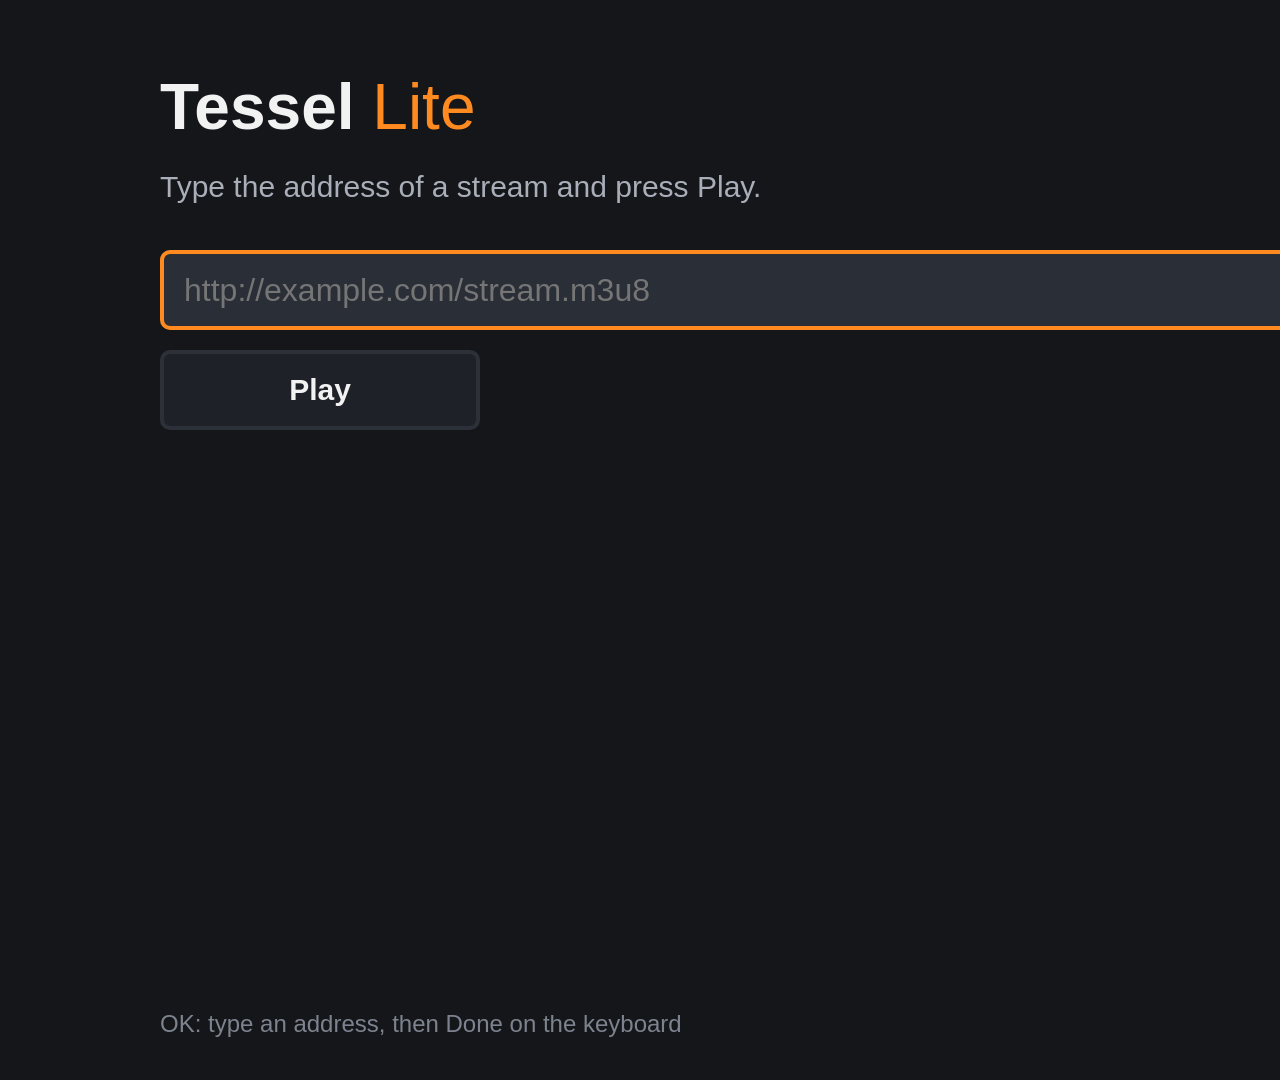
==== tizen-lite/index.html @ aba1d695 "Add Tessel Lite for 2015 to 2017 sets, and say in the README what Tessel needs Issue #192.  The READ" ====
<!DOCTYPE html>
<html lang="en">
<head>
<meta charset="utf-8">
<meta name="viewport" content="width=1920, user-scalable=no"/>
<title>Tessel Lite</title>
<link rel="stylesheet" href="css/lite.css">
</head>
<body>

<!-- AVPlay draws the video where this element is. -->
<object id="player-object" type="application/avplayer"></object>

<div id="home">
    <h1>Tessel <span>Lite</span></h1>
    <p class="lead">Type the address of a stream and press Play.</p>

    <div id="url-row" class="row">
        <input id="url" type="text" autocomplete="off" autocapitalize="off" spellcheck="false"
               placeholder="http://example.com/stream.m3u8">
    </div>
    <div id="play-row" class="row button">Play</div>

    <h2 id="recent-title">Played before</h2>
    <div id="recent"></div>

    <p id="message"></p>
    <p id="hint"></p>
</div>

<div id="osd">
    <div id="osd-title"></div>
    <div id="osd-state"></div>
    <div id="osd-bar"><div id="osd-fill"></div></div>
    <div id="osd-time"></div>
    <div id="osd-hint">OK: pause &nbsp; Left / Right: 10 seconds &nbsp; Rewind / Forward: 1 minute &nbsp; Back: stop</div>
</div>

<!-- Samsung's own APIs (AVPlay).  The TV serves this file; it is not in the package. -->
<script src="$WEBAPIS/webapis/webapis.js"></script>
<script src="js/core.js"></script>
<script src="js/app.js"></script>
</body>
</html>
---- tizen-lite/css/lite.css ----
/* Tessel Lite.  The TV draws the app at 1920x1080 on every model, so sizes are
 * in pixels.  The 2015 and 2016 sets run a WebKit from 2013: no custom
 * properties, no grid, no unprefixed flexbox.  This file uses blocks and
 * absolute positions only (tests/tizen-lite checks). */

html, body {
    margin: 0; padding: 0;
    width: 1920px; height: 1080px;
    overflow: hidden;
    /* Black, and nothing opaque over the player object while a stream plays:
     * the video plane sits behind the page. */
    background: #000;
    color: #f2f2f2;
    font-family: "SamsungOne", "Samsung Sharp Sans", Arial, Helvetica, sans-serif;
    font-size: 30px;
}

#player-object {
    position: absolute; left: 0; top: 0;
    width: 1920px; height: 1080px;
    z-index: 0;
}

/* ── Home ─────────────────────────────────────────────────────────── */
#home {
    position: absolute; left: 0; top: 0;
    width: 1920px; height: 1080px;
    z-index: 2;
    background: #14161a;
}
body.playing #home { display: none; }

h1 {
    position: absolute; left: 160px; top: 70px;
    margin: 0;
    font-size: 64px; font-weight: bold;
}
h1 span { color: #ff8a1f; font-weight: normal; }

.lead {
    position: absolute; left: 160px; top: 170px;
    margin: 0;
    color: #a9aeb8;
}

.row {
    position: absolute; left: 160px;
    width: 1600px; height: 80px;
    -webkit-box-sizing: border-box; box-sizing: border-box;
    border: 4px solid #2c3038;
    -webkit-border-radius: 10px; border-radius: 10px;
    background: #1e2127;
    line-height: 72px;
    overflow: hidden;
    white-space: nowrap;
    text-overflow: ellipsis;
}
.row.focus { border-color: #ff8a1f; background: #2a2e36; }

#url-row { top: 250px; }
#url {
    display: block;
    width: 1552px; height: 72px;
    margin: 0; padding: 0 20px;
    border: 0; outline: 0;
    background: transparent;
    color: #fff;
    font-family: inherit; font-size: 32px;
    line-height: 72px;
}

#play-row { top: 350px; width: 320px; text-align: center; font-weight: bold; }
#play-row.focus { background: #ff8a1f; color: #14161a; }

h2 {
    position: absolute; left: 160px; top: 470px;
    margin: 0;
    font-size: 30px; font-weight: normal;
    color: #a9aeb8;
}

#recent { position: absolute; left: 0; top: 530px; width: 1920px; height: 400px; }
#recent .row { height: 70px; line-height: 62px; padding: 0 20px; font-size: 28px; }

#message {
    position: absolute; left: 160px; top: 950px; width: 1600px;
    margin: 0;
    color: #ff6b6b;
    overflow: hidden; white-space: nowrap; text-overflow: ellipsis;
}
#hint {
    position: absolute; left: 160px; top: 1010px; width: 1600px;
    margin: 0;
    font-size: 24px;
    color: #7d838e;
}

/* ── Player overlay ───────────────────────────────────────────────── */
#osd {
    display: none;
    position: absolute; left: 0; top: 760px;
    width: 1920px; height: 320px;
    z-index: 3;
    background: rgba(0, 0, 0, 0.78);
}
body.playing.osd #osd { display: block; }

#osd-title {
    position: absolute; left: 160px; top: 36px; width: 1600px;
    font-size: 28px; color: #a9aeb8;
    overflow: hidden; white-space: nowrap; text-overflow: ellipsis;
}
#osd-state { position: absolute; left: 160px; top: 90px; width: 1000px; font-size: 40px; font-weight: bold; }
#osd-time  { position: absolute; left: 1160px; top: 98px; width: 600px; text-align: right; }
#osd-bar {
    position: absolute; left: 160px; top: 170px;
    width: 1600px; height: 12px;
    background: #3a3f48;
    -webkit-border-radius: 6px; border-radius: 6px;
    overflow: hidden;
}
#osd-fill { width: 0; height: 12px; background: #ff8a1f; }
#osd-hint { position: absolute; left: 160px; top: 220px; width: 1600px; font-size: 24px; color: #7d838e; }
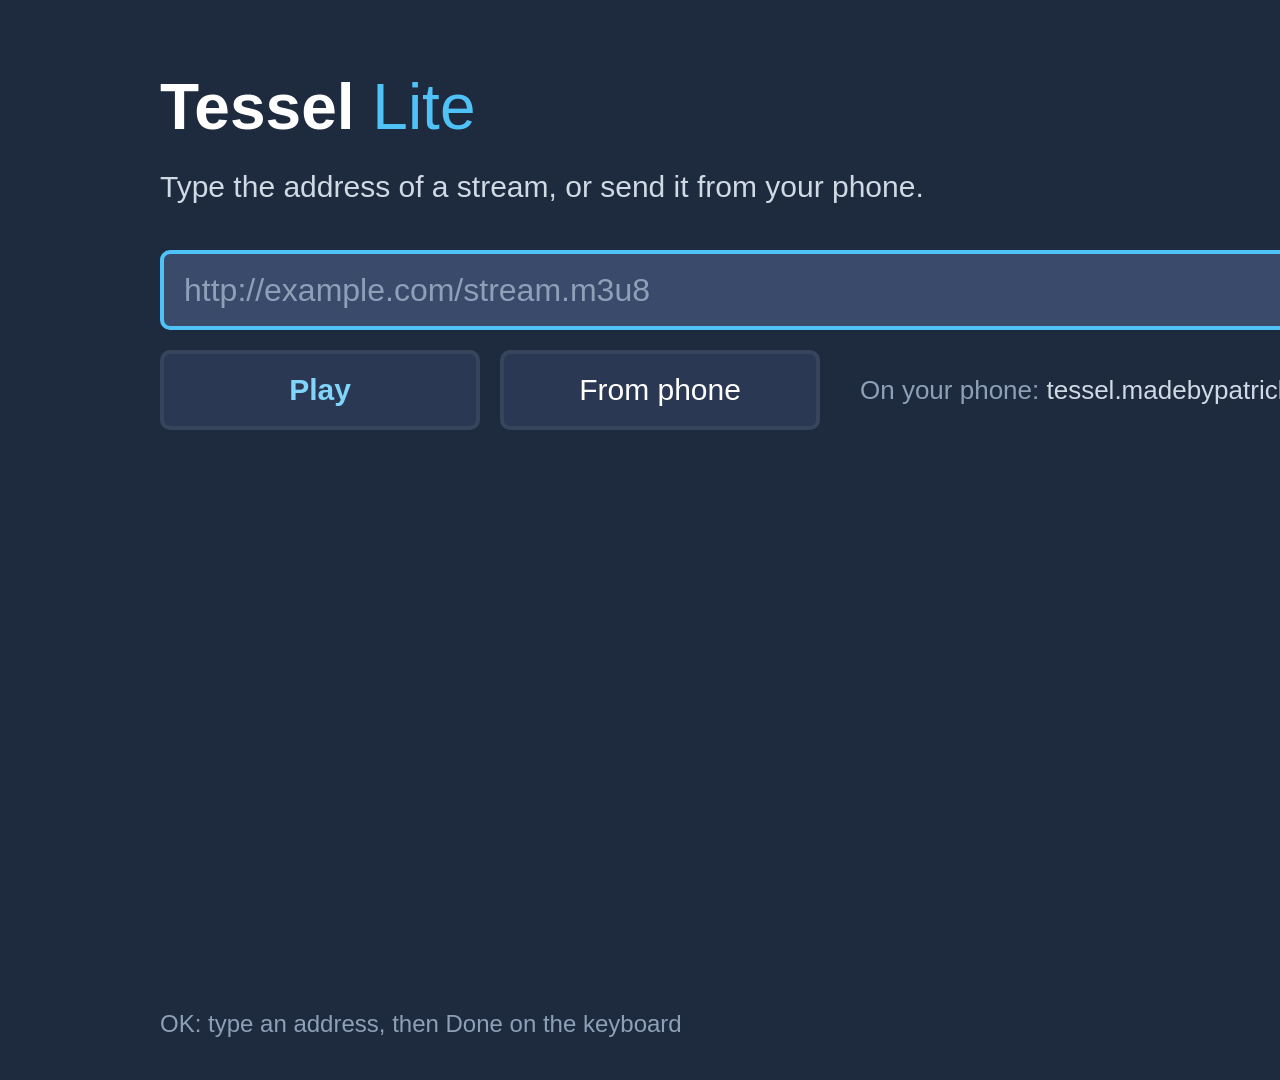
==== commit 8462a1a0: "Tessel Lite: play an address sent from a phone (Lite 1.1.0) A "From phone" button next to Play, with" ====
--- a/tizen-lite/index.html
+++ b/tizen-lite/index.html
@@ -13,13 +13,15 @@
 
 <div id="home">
     <h1>Tessel <span>Lite</span></h1>
-    <p class="lead">Type the address of a stream and press Play.</p>
+    <p class="lead">Type the address of a stream, or send it from your phone.</p>
 
     <div id="url-row" class="row">
         <input id="url" type="text" autocomplete="off" autocapitalize="off" spellcheck="false"
                placeholder="http://example.com/stream.m3u8">
     </div>
     <div id="play-row" class="row button">Play</div>
+    <div id="phone-row" class="row button">From phone</div>
+    <p id="phone-info">On your phone: <b>tessel.madebypatrick.nl</b> &nbsp; Code: <b id="phone-code"></b></p>
 
     <h2 id="recent-title">Played before</h2>
     <div id="recent"></div>
--- a/tizen-lite/css/lite.css
+++ b/tizen-lite/css/lite.css
@@ -10,7 +10,7 @@
     /* Black, and nothing opaque over the player object while a stream plays:
      * the video plane sits behind the page. */
     background: #000;
-    color: #f2f2f2;
+    color: #fff;
     font-family: "SamsungOne", "Samsung Sharp Sans", Arial, Helvetica, sans-serif;
     font-size: 30px;
 }
@@ -21,12 +21,14 @@
     z-index: 0;
 }
 
-/* ── Home ─────────────────────────────────────────────────────────── */
+/* ── Home ───────────────────────────────────────────────────────────
+ * The colours are those of Tessel itself (tizen-app/css/style.css), written
+ * out because this engine has no custom properties. */
 #home {
     position: absolute; left: 0; top: 0;
     width: 1920px; height: 1080px;
     z-index: 2;
-    background: #14161a;
+    background: #1e2a3d;
 }
 body.playing #home { display: none; }
 
@@ -35,27 +37,27 @@
     margin: 0;
     font-size: 64px; font-weight: bold;
 }
-h1 span { color: #ff8a1f; font-weight: normal; }
+h1 span { color: #4fc3f7; font-weight: normal; }
 
 .lead {
     position: absolute; left: 160px; top: 170px;
     margin: 0;
-    color: #a9aeb8;
+    color: #d0dae5;
 }
 
 .row {
     position: absolute; left: 160px;
     width: 1600px; height: 80px;
     -webkit-box-sizing: border-box; box-sizing: border-box;
-    border: 4px solid #2c3038;
+    border: 4px solid #36445c;
     -webkit-border-radius: 10px; border-radius: 10px;
-    background: #1e2127;
+    background: #2a3854;
     line-height: 72px;
     overflow: hidden;
     white-space: nowrap;
     text-overflow: ellipsis;
 }
-.row.focus { border-color: #ff8a1f; background: #2a2e36; }
+.row.focus { border-color: #4fc3f7; background: #3a4a6a; }
 
 #url-row { top: 250px; }
 #url {
@@ -68,15 +70,27 @@
     font-family: inherit; font-size: 32px;
     line-height: 72px;
 }
+#url::-webkit-input-placeholder { color: #8da0b8; }
 
-#play-row { top: 350px; width: 320px; text-align: center; font-weight: bold; }
-#play-row.focus { background: #ff8a1f; color: #14161a; }
+#play-row { top: 350px; width: 320px; text-align: center; font-weight: bold; color: #81d4fa; }
+#play-row.focus { background: #4fc3f7; color: #102035; }
+
+#phone-row { top: 350px; left: 500px; width: 320px; text-align: center; }
+#phone-info {
+    position: absolute; left: 860px; top: 350px; width: 900px; height: 80px;
+    margin: 0;
+    line-height: 80px;
+    font-size: 26px;
+    color: #8da0b8;
+    overflow: hidden; white-space: nowrap;
+}
+#phone-info b { color: #d0dae5; font-weight: normal; }
 
 h2 {
     position: absolute; left: 160px; top: 470px;
     margin: 0;
     font-size: 30px; font-weight: normal;
-    color: #a9aeb8;
+    color: #d0dae5;
 }
 
 #recent { position: absolute; left: 0; top: 530px; width: 1920px; height: 400px; }
@@ -92,7 +106,7 @@
     position: absolute; left: 160px; top: 1010px; width: 1600px;
     margin: 0;
     font-size: 24px;
-    color: #7d838e;
+    color: #8da0b8;
 }
 
 /* ── Player overlay ───────────────────────────────────────────────── */
@@ -107,7 +121,7 @@
 
 #osd-title {
     position: absolute; left: 160px; top: 36px; width: 1600px;
-    font-size: 28px; color: #a9aeb8;
+    font-size: 28px; color: #d0dae5;
     overflow: hidden; white-space: nowrap; text-overflow: ellipsis;
 }
 #osd-state { position: absolute; left: 160px; top: 90px; width: 1000px; font-size: 40px; font-weight: bold; }
@@ -115,9 +129,9 @@
 #osd-bar {
     position: absolute; left: 160px; top: 170px;
     width: 1600px; height: 12px;
-    background: #3a3f48;
+    background: #324159;
     -webkit-border-radius: 6px; border-radius: 6px;
     overflow: hidden;
 }
-#osd-fill { width: 0; height: 12px; background: #ff8a1f; }
-#osd-hint { position: absolute; left: 160px; top: 220px; width: 1600px; font-size: 24px; color: #7d838e; }
+#osd-fill { width: 0; height: 12px; background: #4fc3f7; }
+#osd-hint { position: absolute; left: 160px; top: 220px; width: 1600px; font-size: 24px; color: #8da0b8; }
